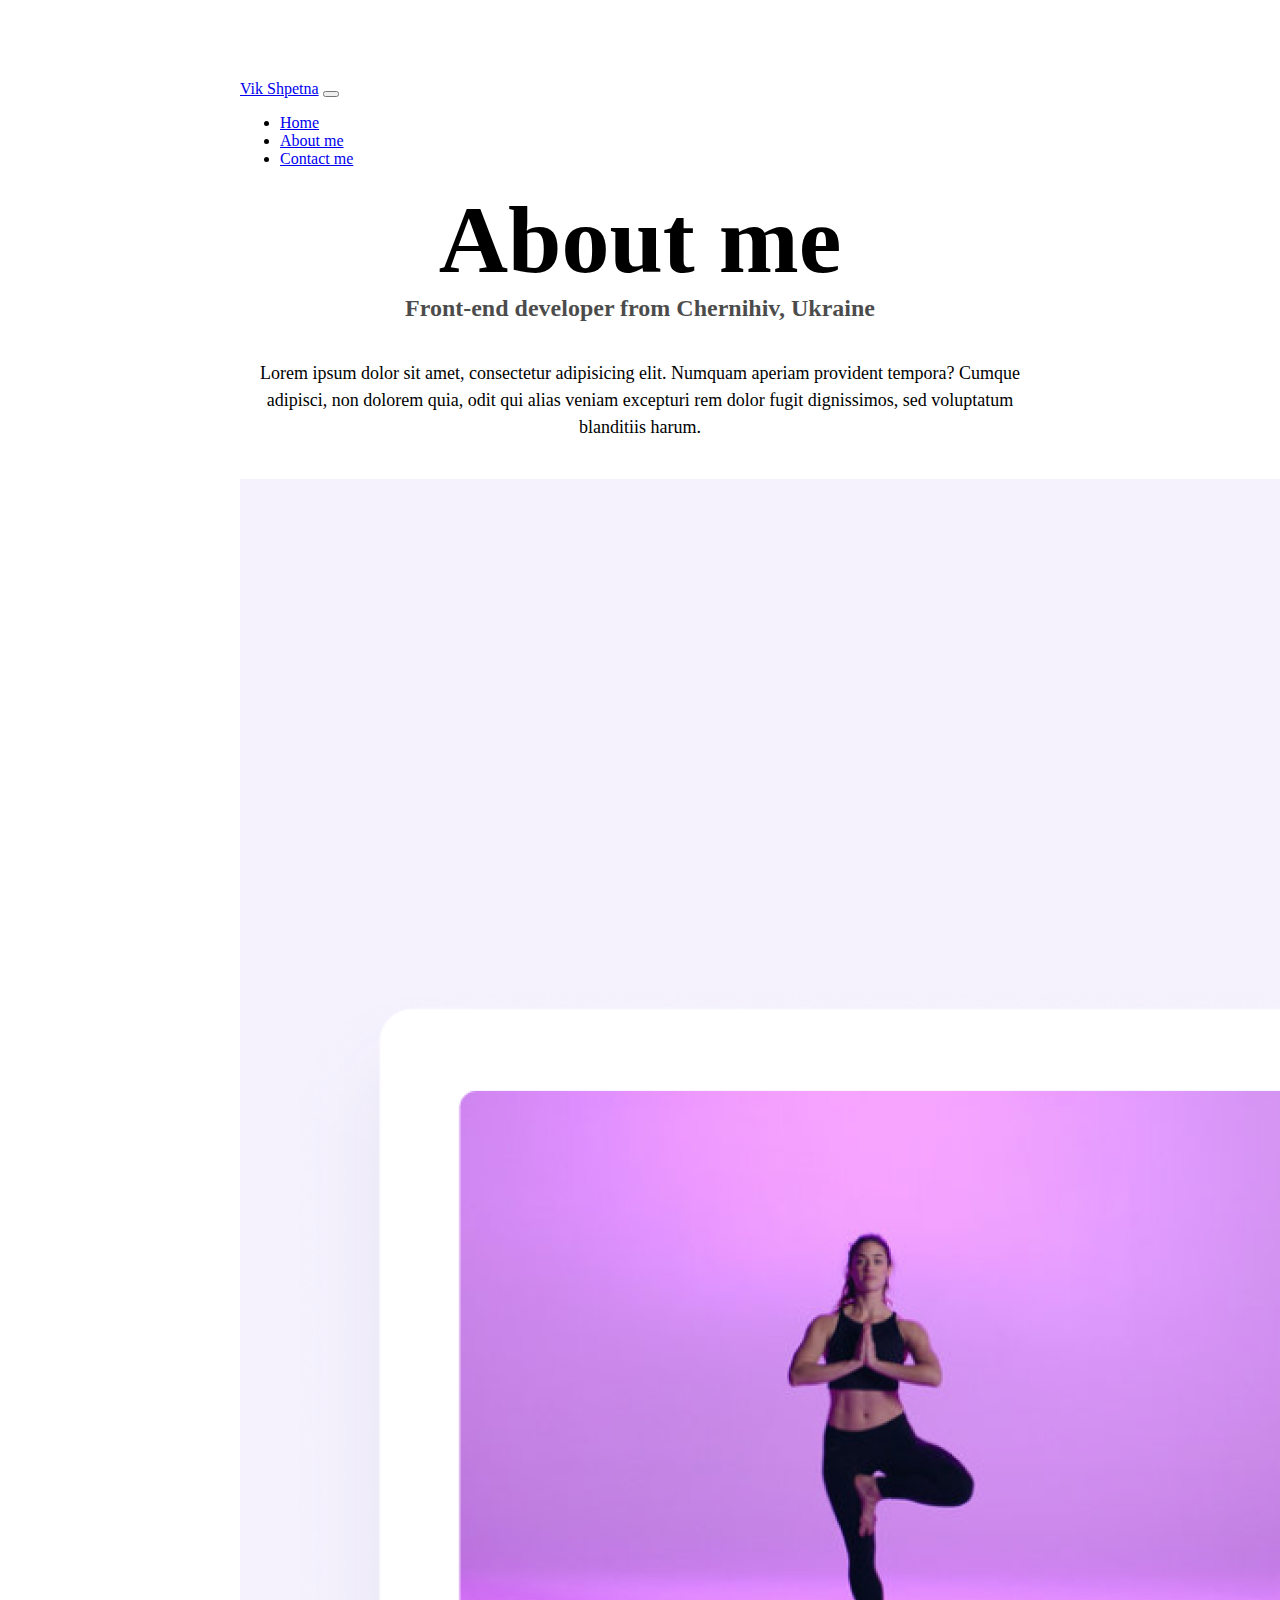
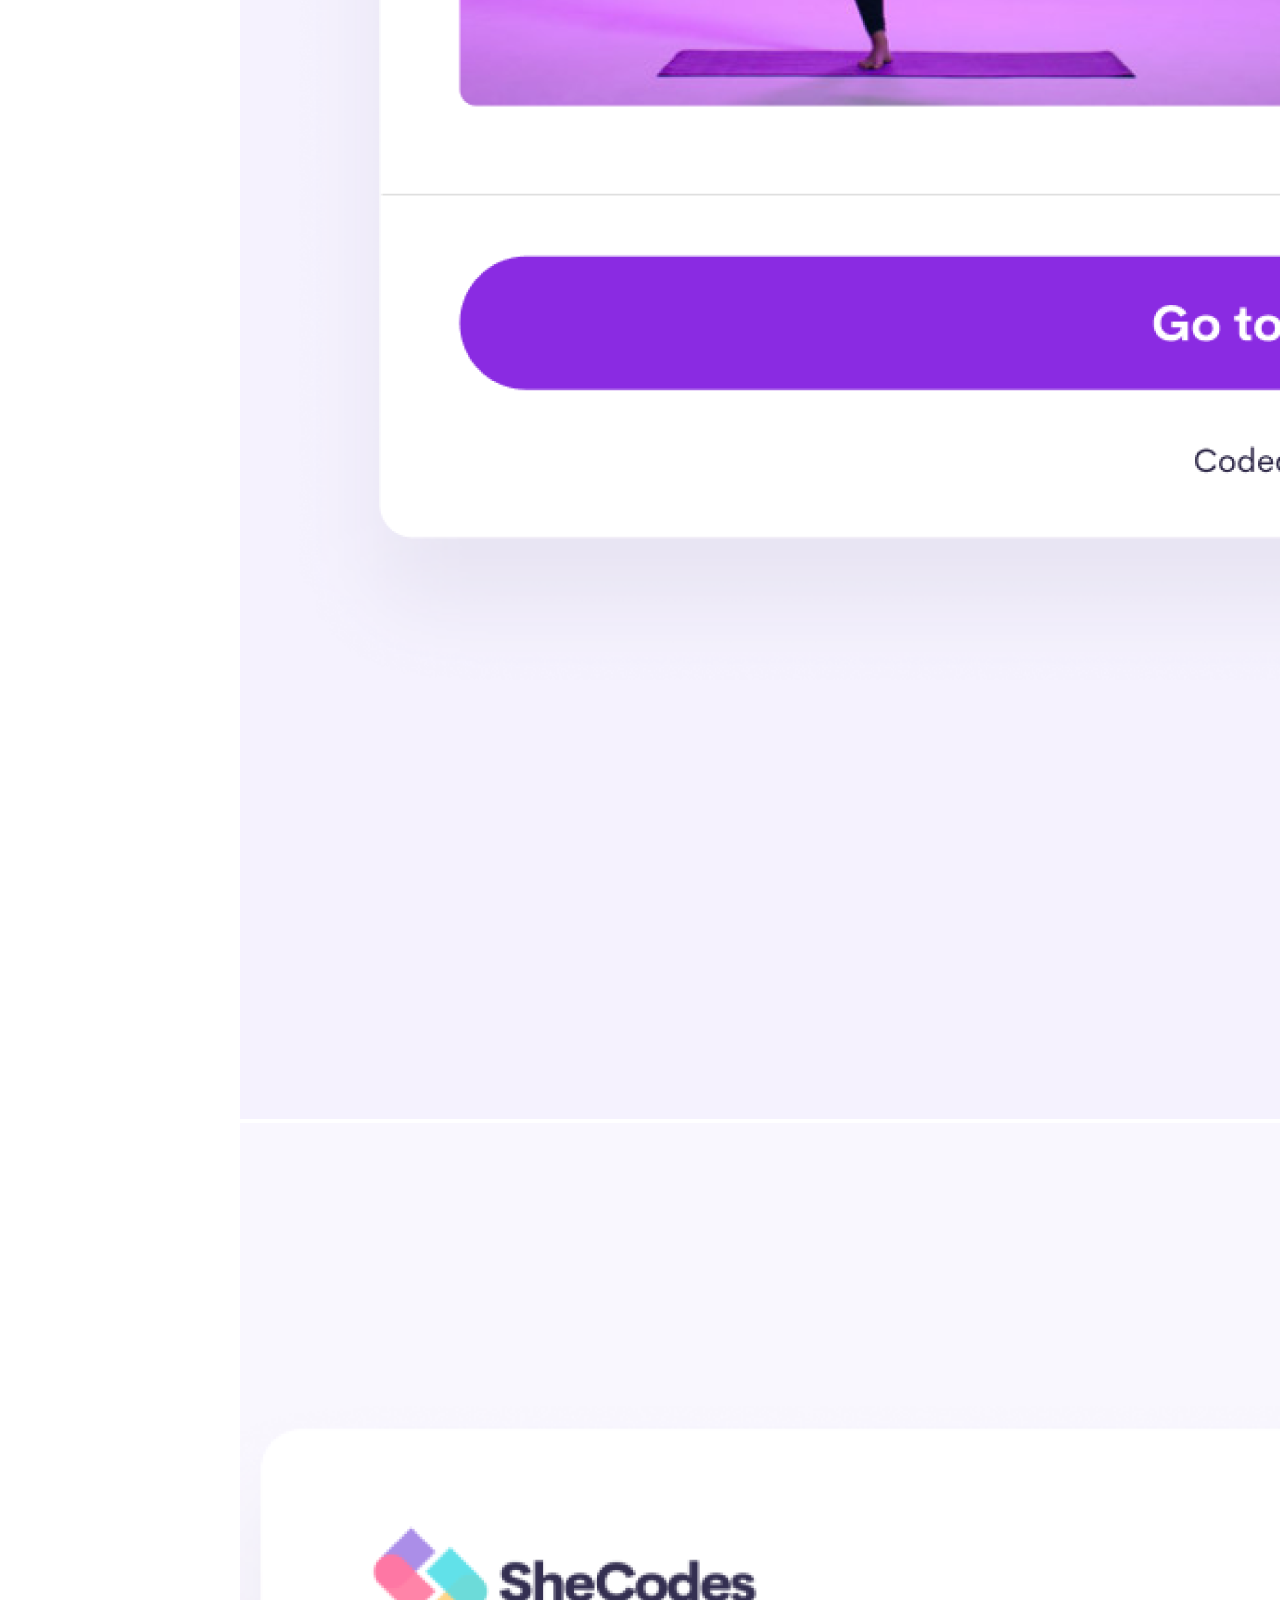
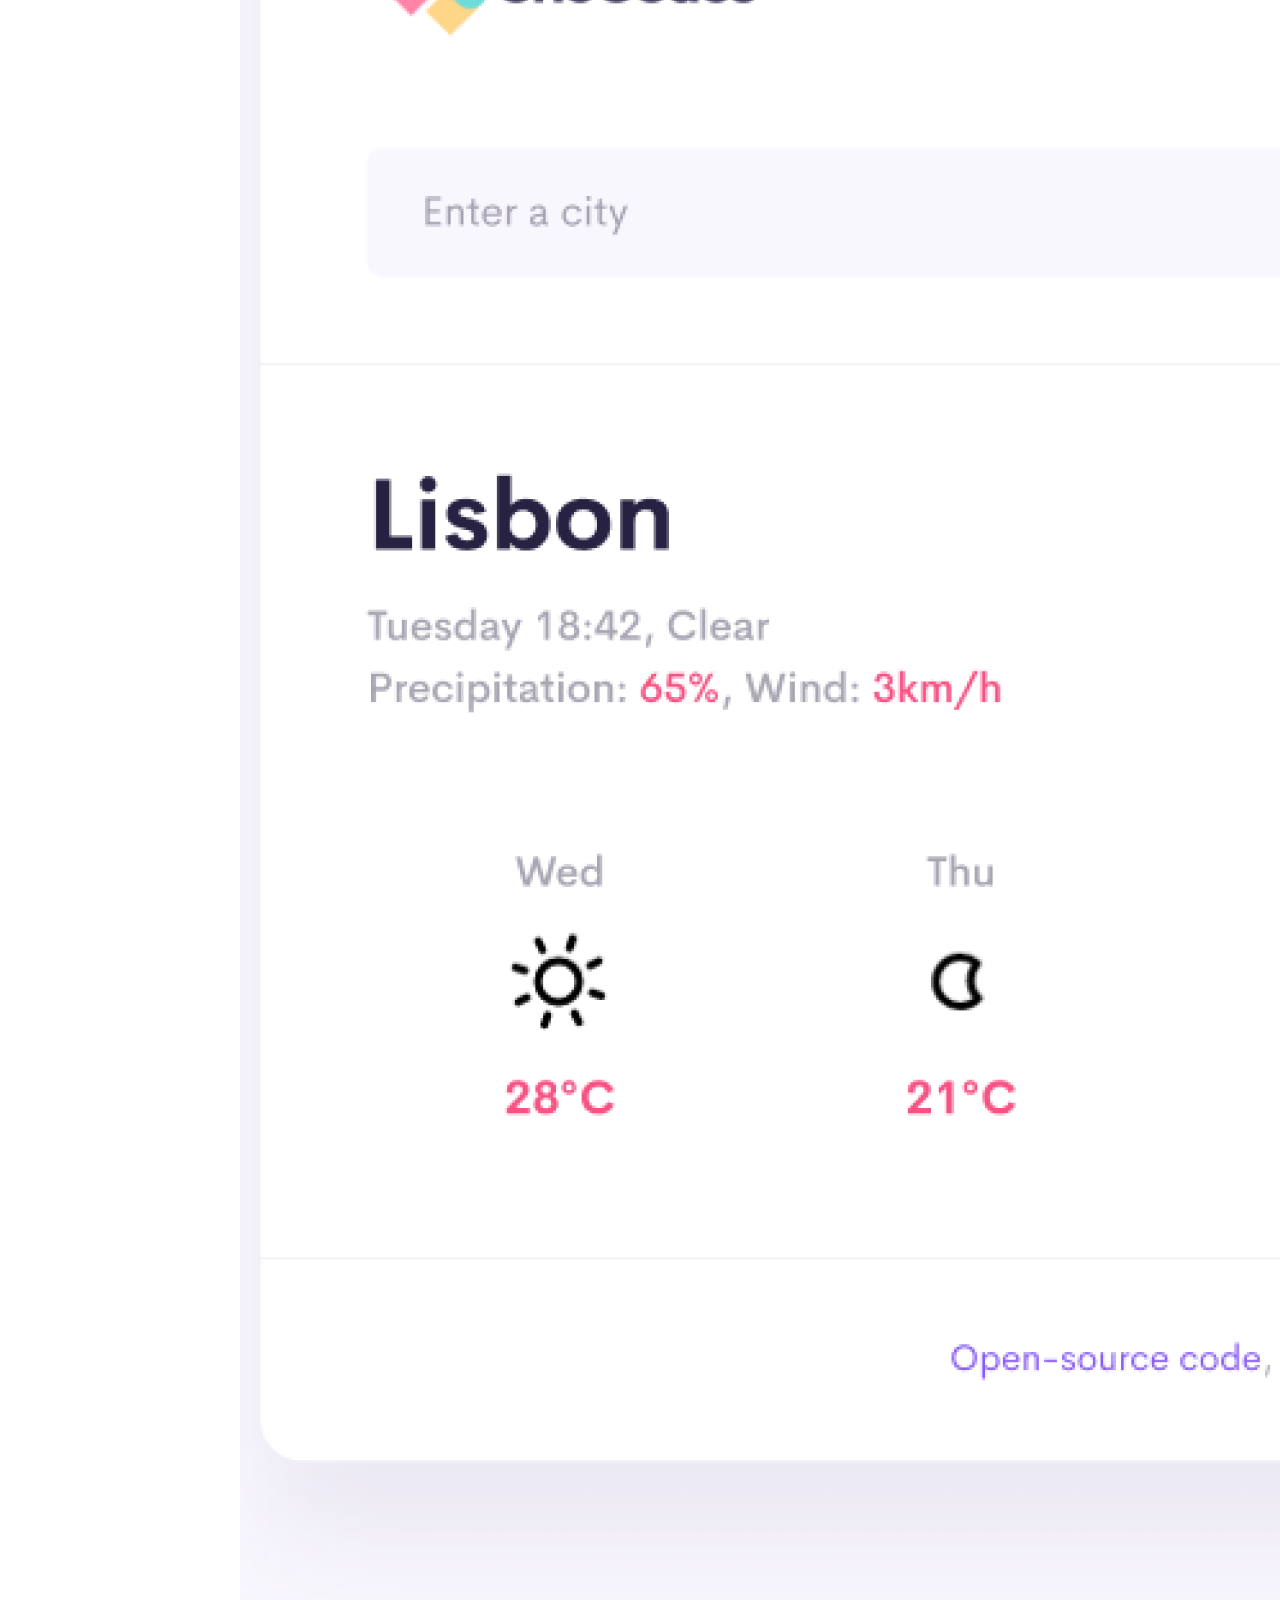
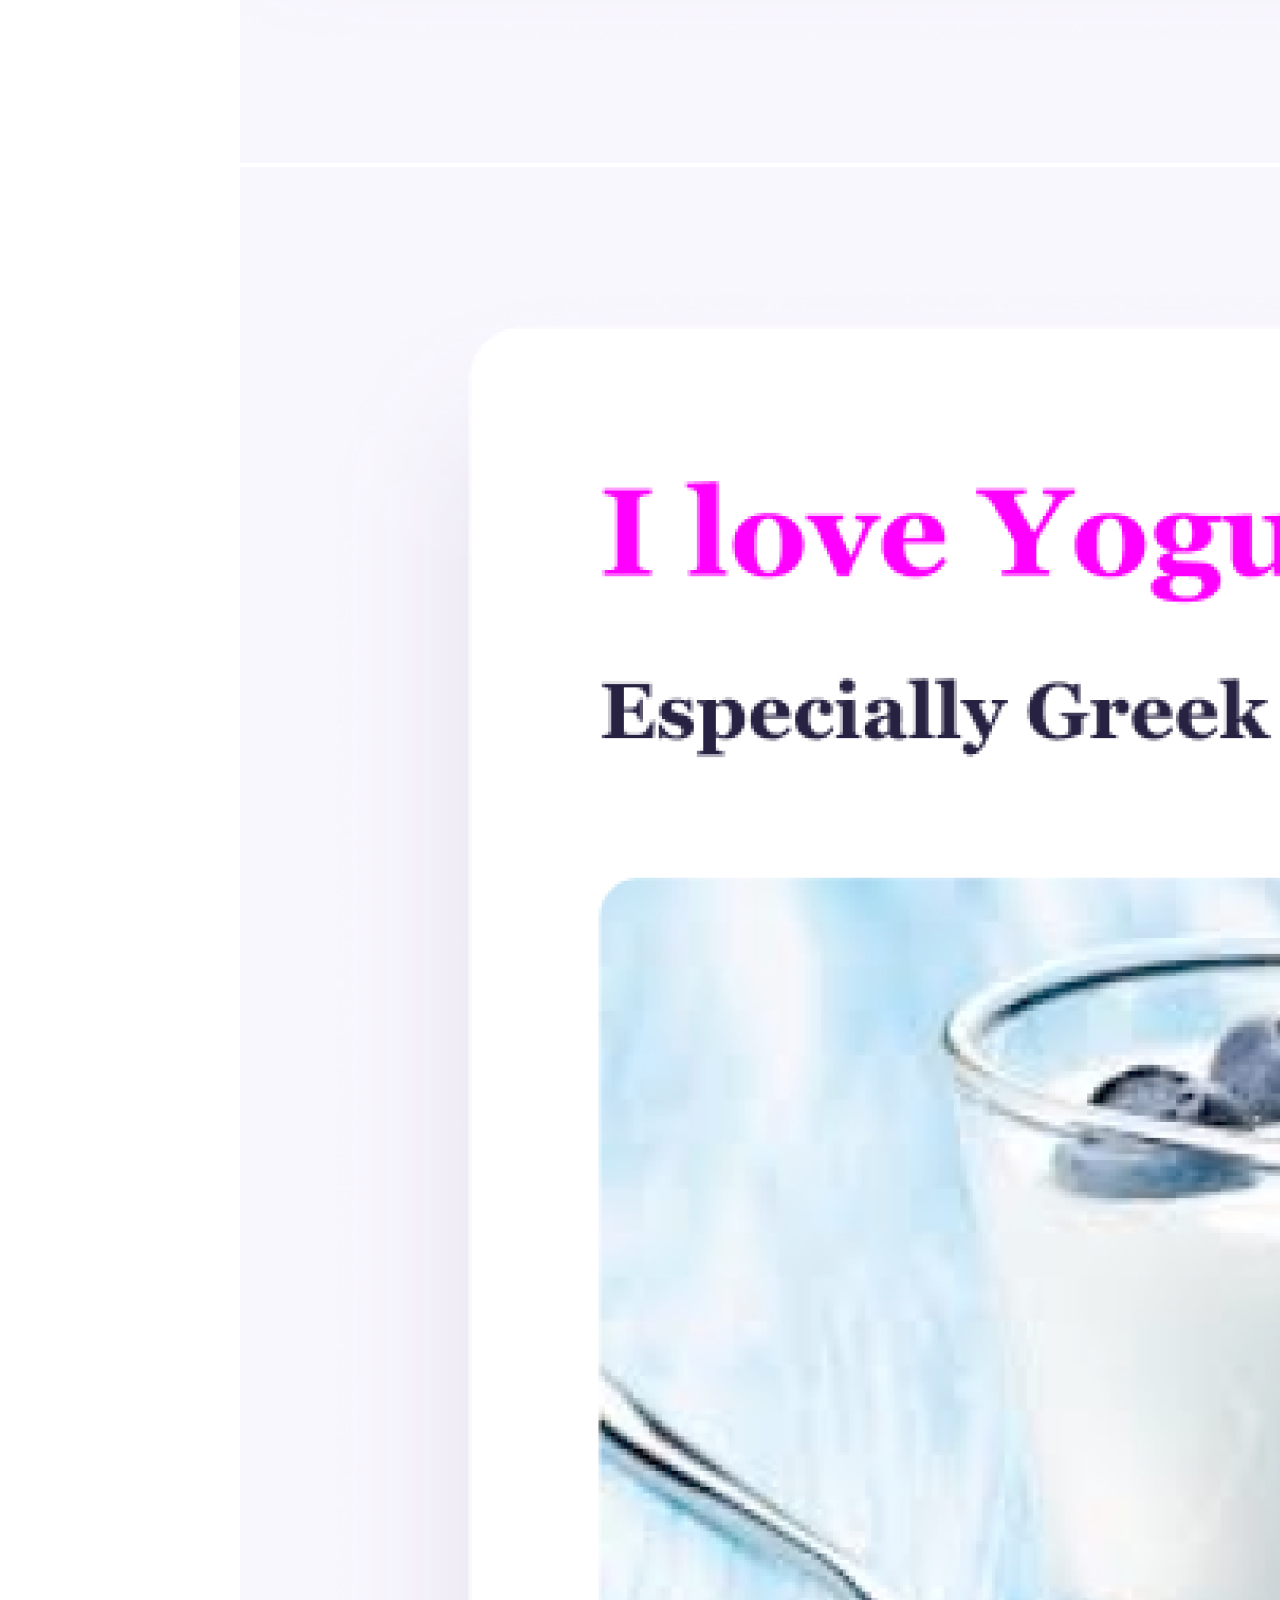
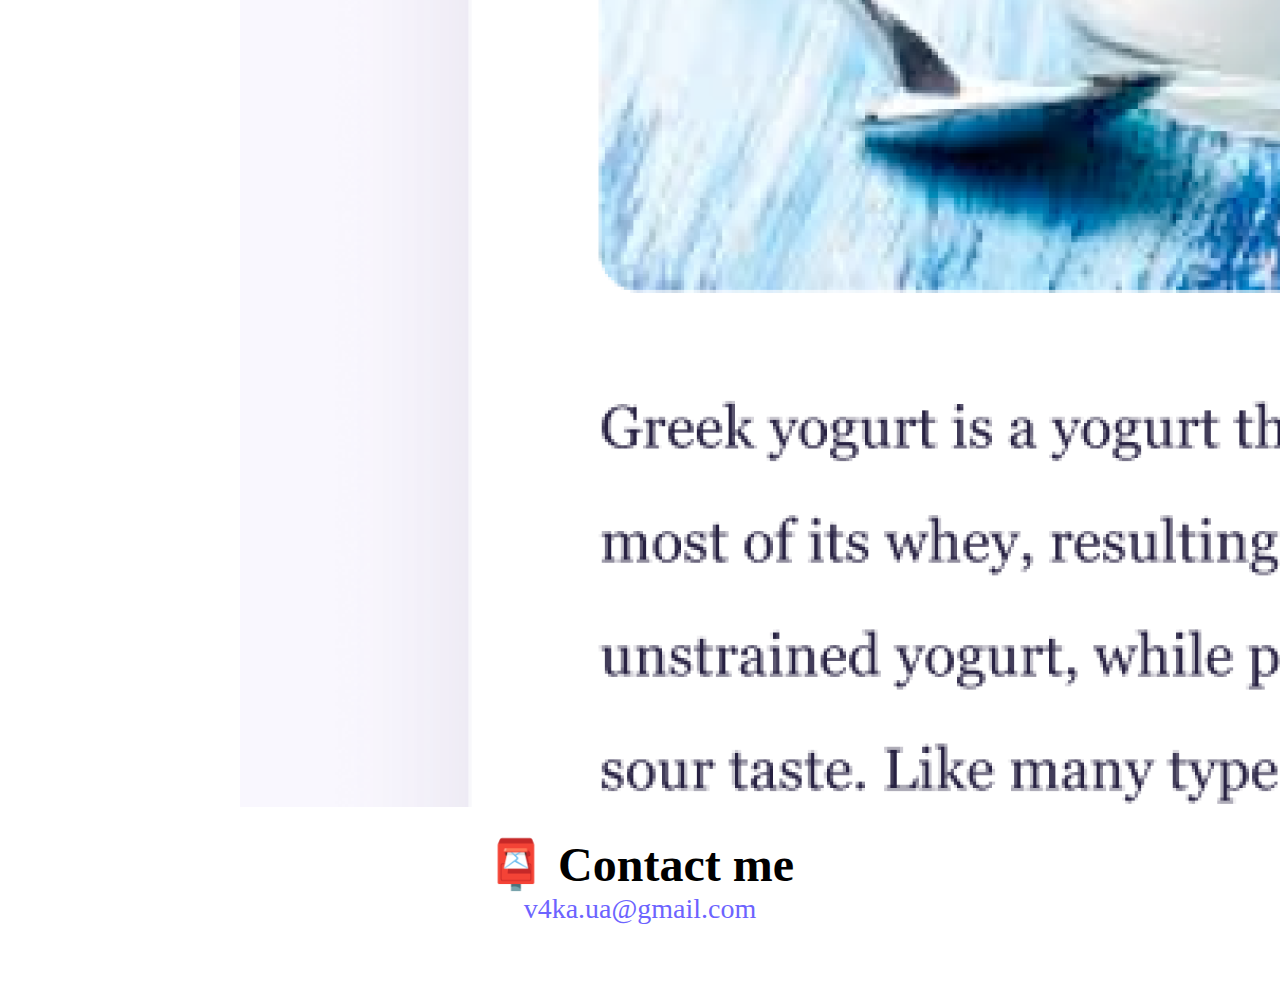
==== about.html @ 7a1b7f74 "Initial commit" ====
<!DOCTYPE html>
<html lang="en">
  <head>
    <meta charset="UTF-8" />
    <meta http-equiv="X-UA-Compatible" content="IE=edge" />
    <meta name="viewport" content="width=device-width, initial-scale=1.0" />
    <link
      href="https://cdn.jsdelivr.net/npm/bootstrap@5.2.2/dist/css/bootstrap.min.css"
      rel="stylesheet"
      integrity="sha384-Zenh87qX5JnK2Jl0vWa8Ck2rdkQ2Bzep5IDxbcnCeuOxjzrPF/et3URy9Bv1WTRi"
      crossorigin="anonymous"
    />
    <script
      src="https://cdn.jsdelivr.net/npm/bootstrap@5.2.2/dist/js/bootstrap.bundle.min.js"
      integrity="sha384-OERcA2EqjJCMA+/3y+gxIOqMEjwtxJY7qPCqsdltbNJuaOe923+mo//f6V8Qbsw3"
      crossorigin="anonymous"
    ></script>
    <link rel="stylesheet" href="style.css" />
    <title>About Vik Shpetna</title>
  </head>
  <body>
    <nav class="navbar navbar-expand-lg bg-light fixed-top ps-5 pe-5">
      <div class="container-fluid">
        <a class="navbar-brand" href="index.html">Vik Shpetna</a>
        <button
          class="navbar-toggler"
          type="button"
          data-bs-toggle="collapse"
          data-bs-target="#navbarNav"
          aria-controls="navbarNav"
          aria-expanded="false"
          aria-label="Toggle navigation"
        >
          <span class="navbar-toggler-icon"></span>
        </button>
        <div class="collapse navbar-collapse" id="navbarNav">
          <ul class="navbar-nav">
            <li class="nav-item">
              <a class="nav-link" href="index.html">Home</a>
            </li>
            <li class="nav-item">
              <a class="nav-link active" aria-current="page" href="#"
                >About me</a
              >
            </li>
            <li class="nav-item">
              <a class="nav-link" href="about.html#contact">Contact me</a>
            </li>
          </ul>
        </div>
      </div>
    </nav>

    <h1 class="about-me">About me</h1>
    <h3>Front-end developer from Chernihiv, Ukraine</h3>
    <div class="about-paragraphs">
      <p>
        Lorem ipsum dolor sit amet, consectetur adipisicing elit. Numquam
        aperiam provident tempora? Cumque adipisci, non dolorem quia, odit qui
        alias veniam excepturi rem dolor fugit dignissimos, sed voluptatum
        blanditiis harum.
      </p>
    </div>
    <div class="container">
      <div class="row mb-5">
        <div class="col-md-4">
          <img src="images/yoga.png" class="img-fluid rounded" />
        </div>
        <div class="col-md-4">
          <img src="images/weather.png" class="img-fluid rounded" />
        </div>
        <div class="col-md-4">
          <img src="images/yogurt.png" class="img-fluid rounded" />
        </div>
      </div>
    </div>
    <div id="contact">
      <h2>📮 Contact me</h2>
      <a href="mailto:v4ka.ua@gmail.com" class="email-link">
        v4ka.ua@gmail.com
      </a>
    </div>
  </body>
</html>
---- style.css ----
:root {
  --primary-color: #6c63ff;
  --secondary-color: #f5f2fe;
  --box-shadow: 0 5px 10px rgba(0, 0, 0, 0.3);
}

body {
  margin: 80px auto;
  max-width: 800px;
}

h1,
h2,
h3 {
  text-align: center;
  margin: 0;
}

h1 {
  font-size: 96px;
}

h2 {
  font-size: 48px;
  margin-top: 25px;
}

h3 {
  font-size: 24px;
  opacity: 0.7;
}

p {
  padding: 20px;
  border-radius: 4px;
  font-size: 18px;
  line-height: 1.5;
  text-align: center;
}

.navigation-links {
  display: flex;
  margin-top: 40px;
  justify-content: center;
}

.navigation-links a {
  margin: 20px;
  border-radius: 4px;
  padding: 20px 15px;
  text-decoration: none;
  text-transform: capitalize;
}

.contact-link {
  background: var(--primary-color);
  box-shadow: var(--box-shadow);
  color: white;
}

.about-link {
  color: var(--primary-color);
  border: 1px solid var(--primary-color);
}

.homepage-link {
  color: var(--primary-color);
  text-align: center;
  display: block;
}

.email-link {
  display: flex;
  justify-content: center;
  color: var(--primary-color);
  font-size: 28px;
  text-decoration: none;
}

.email-link:hover {
  text-decoration: underline;
}

.yoga-app {
  text-align: left;
  margin-left: 10px;
}

.yoga-text {
  background-color: rgb(255, 255, 255);
  padding: 20px 15px;
  font-size: 18px;
  line-height: 1.5;
  text-align: left;
}
.yoga-app-link {
  margin: 12px;
  border-radius: 4px;
  padding: 20px 15px;
  text-decoration: none;
  text-transform: capitalize;
  background: var(--primary-color);
  box-shadow: var(--box-shadow);
  color: white;
}

.weather-app {
  text-align: right;
  margin-right: 10px;
}
.weather-app-text {
  background-color: rgb(255, 255, 255);
  padding: 20px 15px;

  font-size: 18px;
  line-height: 1.5;
  text-align: right;
}
.weather-app-link {
  float: right;
  margin-right: 15px;

  border-radius: 4px;
  padding: 20px 15px;
  text-decoration: none;
  text-transform: capitalize;
  background: var(--primary-color);
  box-shadow: var(--box-shadow);
  color: white;
}

.yogurt-app {
  text-align: left;
  margin-left: 10px;
}

.yogurt-app-text {
  background-color: rgb(255, 255, 255);
  padding: 20px 15px;
  margin-bottom: 15px;
  font-size: 18px;
  line-height: 1.5;
  text-align: left;
}

.yogurt-app-link {
  border-radius: 4px;
  padding: 20px 15px;
  margin-left: 12px;
  text-decoration: none;
  text-transform: capitalize;
  background: var(--primary-color);
  box-shadow: var(--box-shadow);
  color: white;
}

@media (max-width: 600px) {
  h1 {
    font-size: 48px;
  }
  h2 {
    font-size: 24px;
  }
  .navigation-links {
    margin-top: 10px;
    margin-bottom: 10px;
  }
}
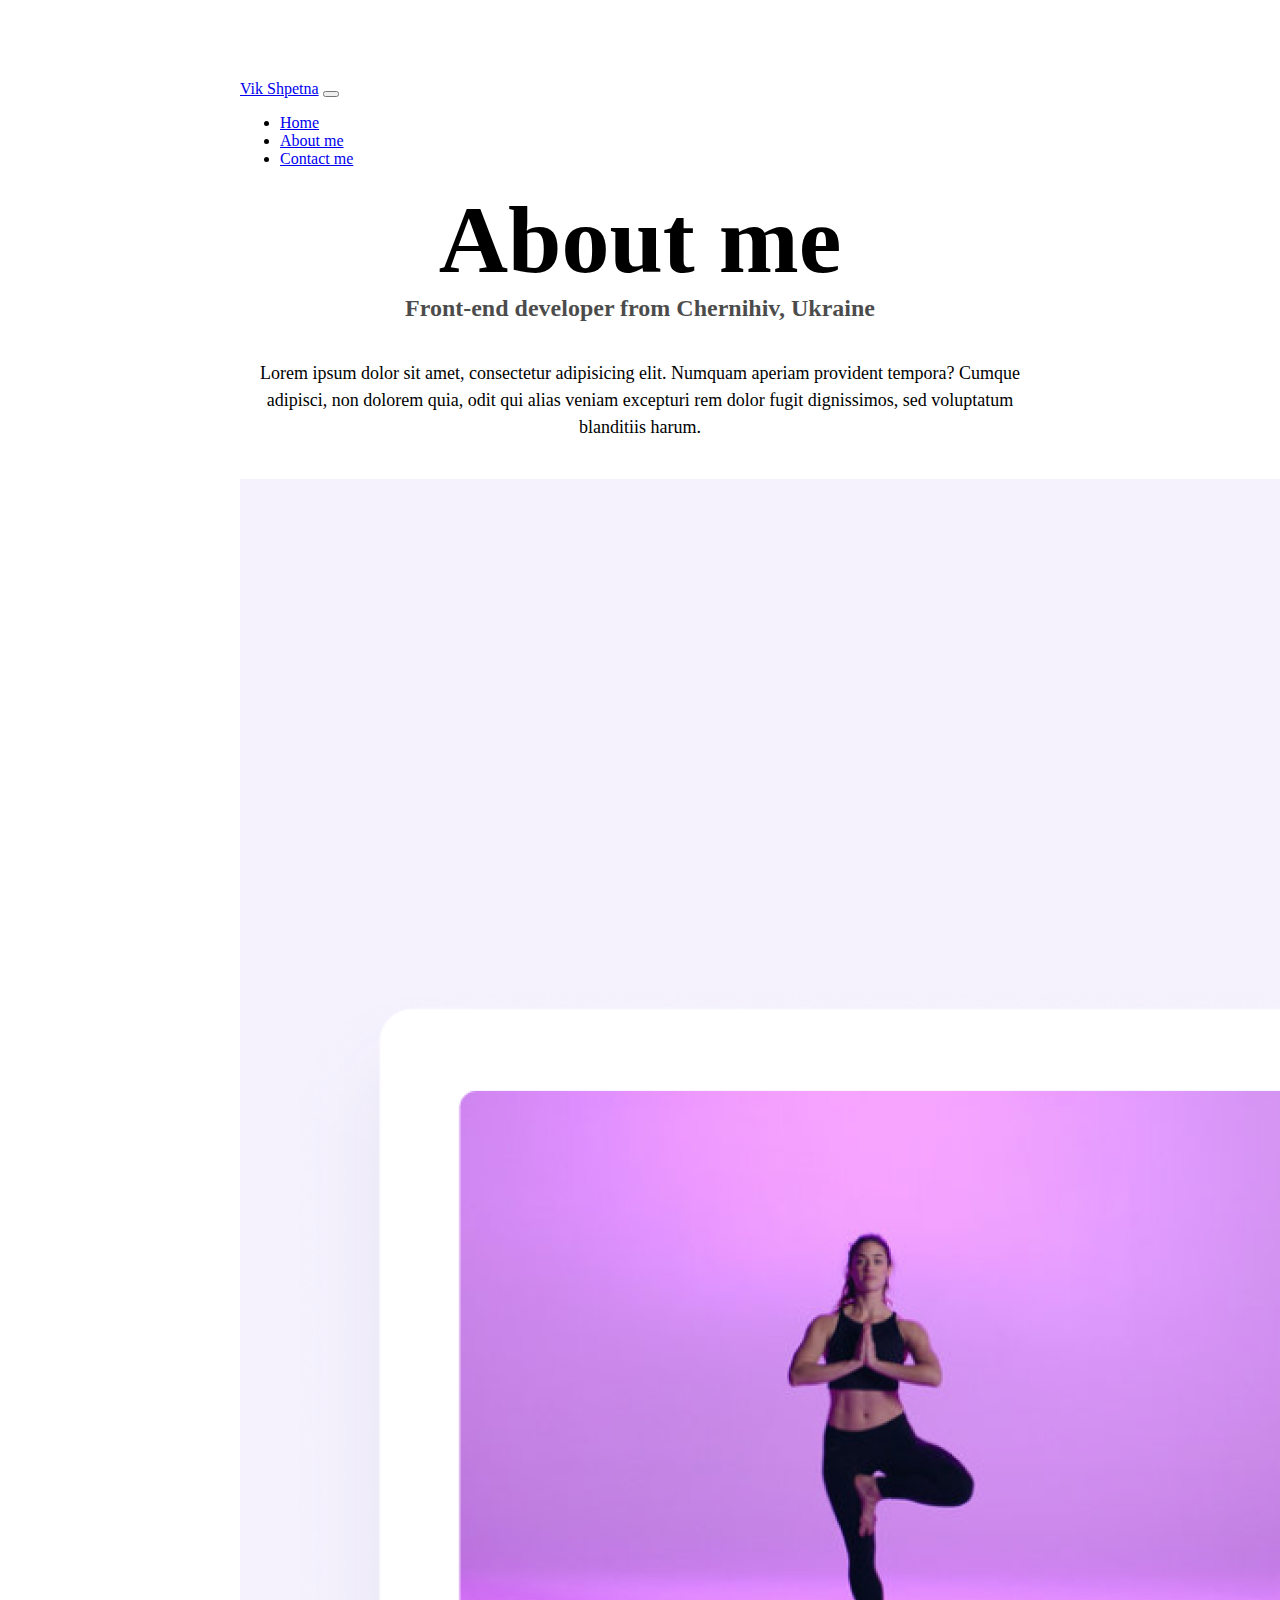
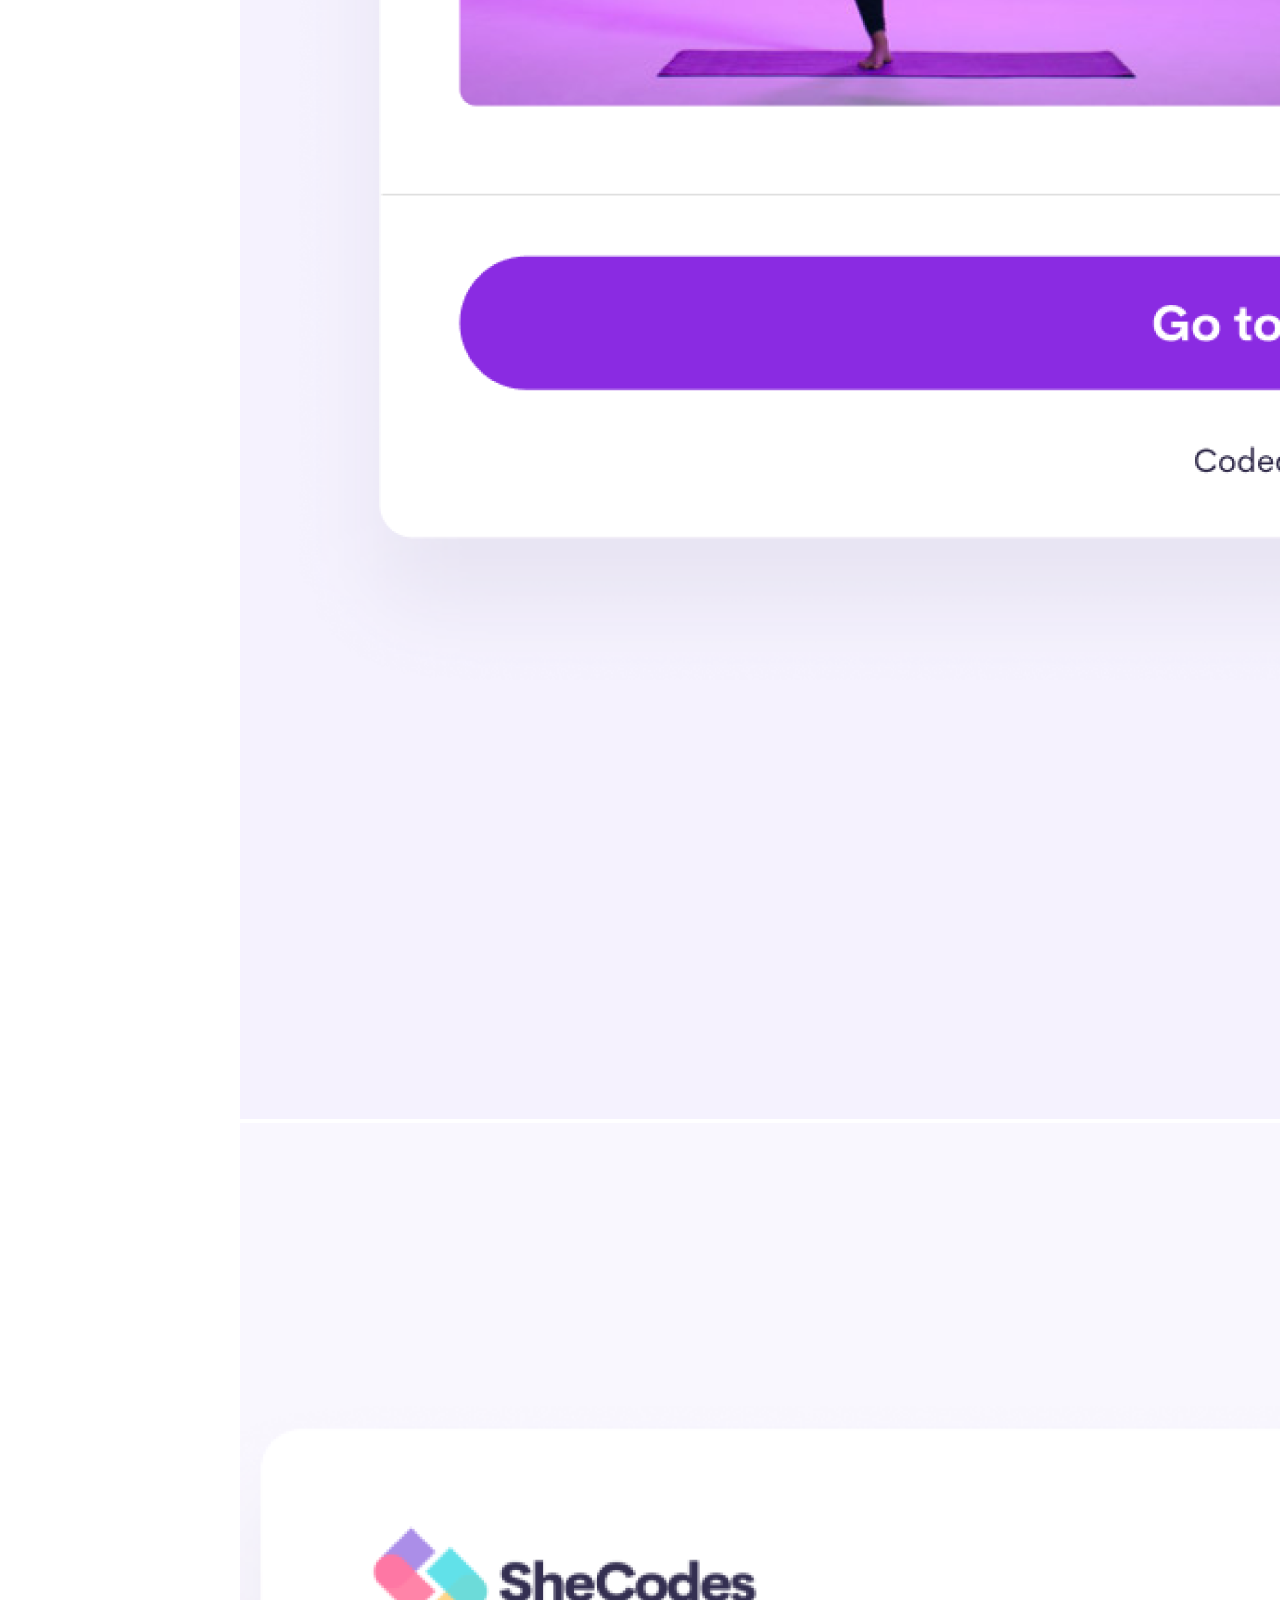
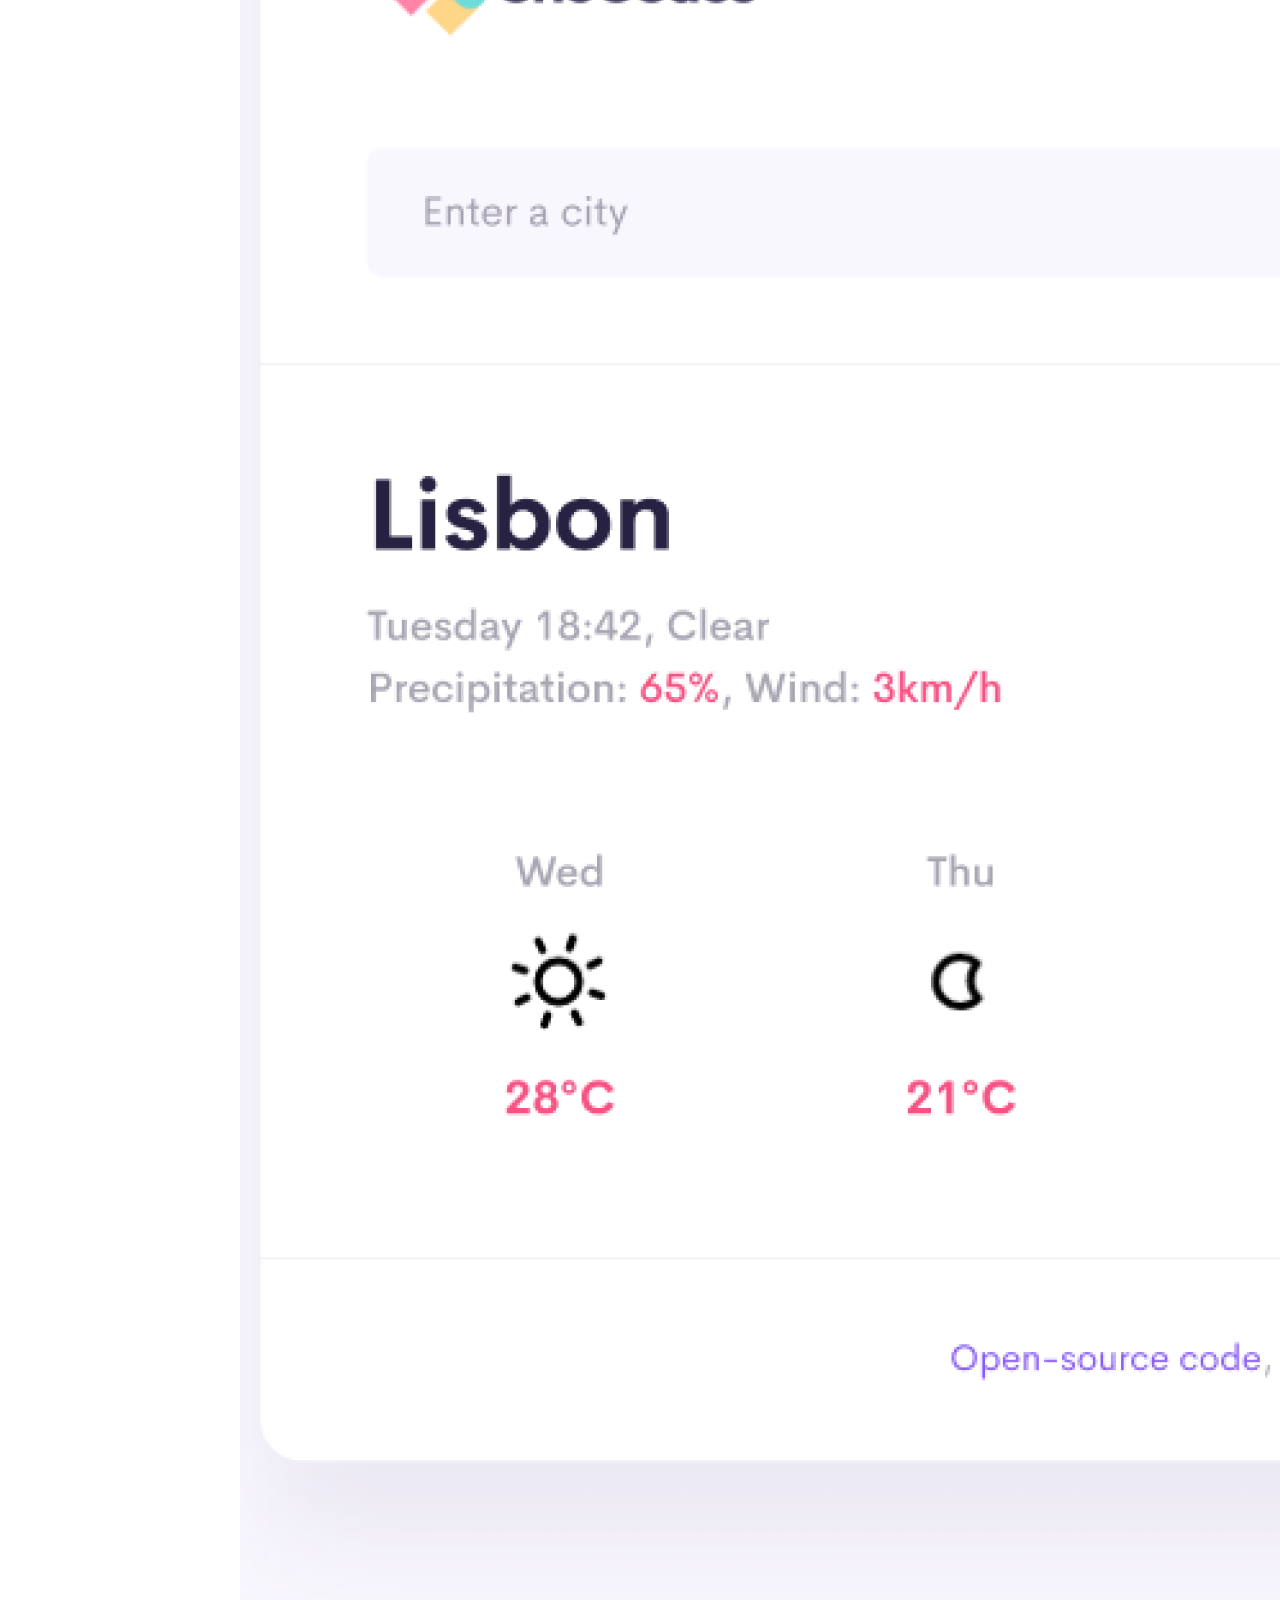
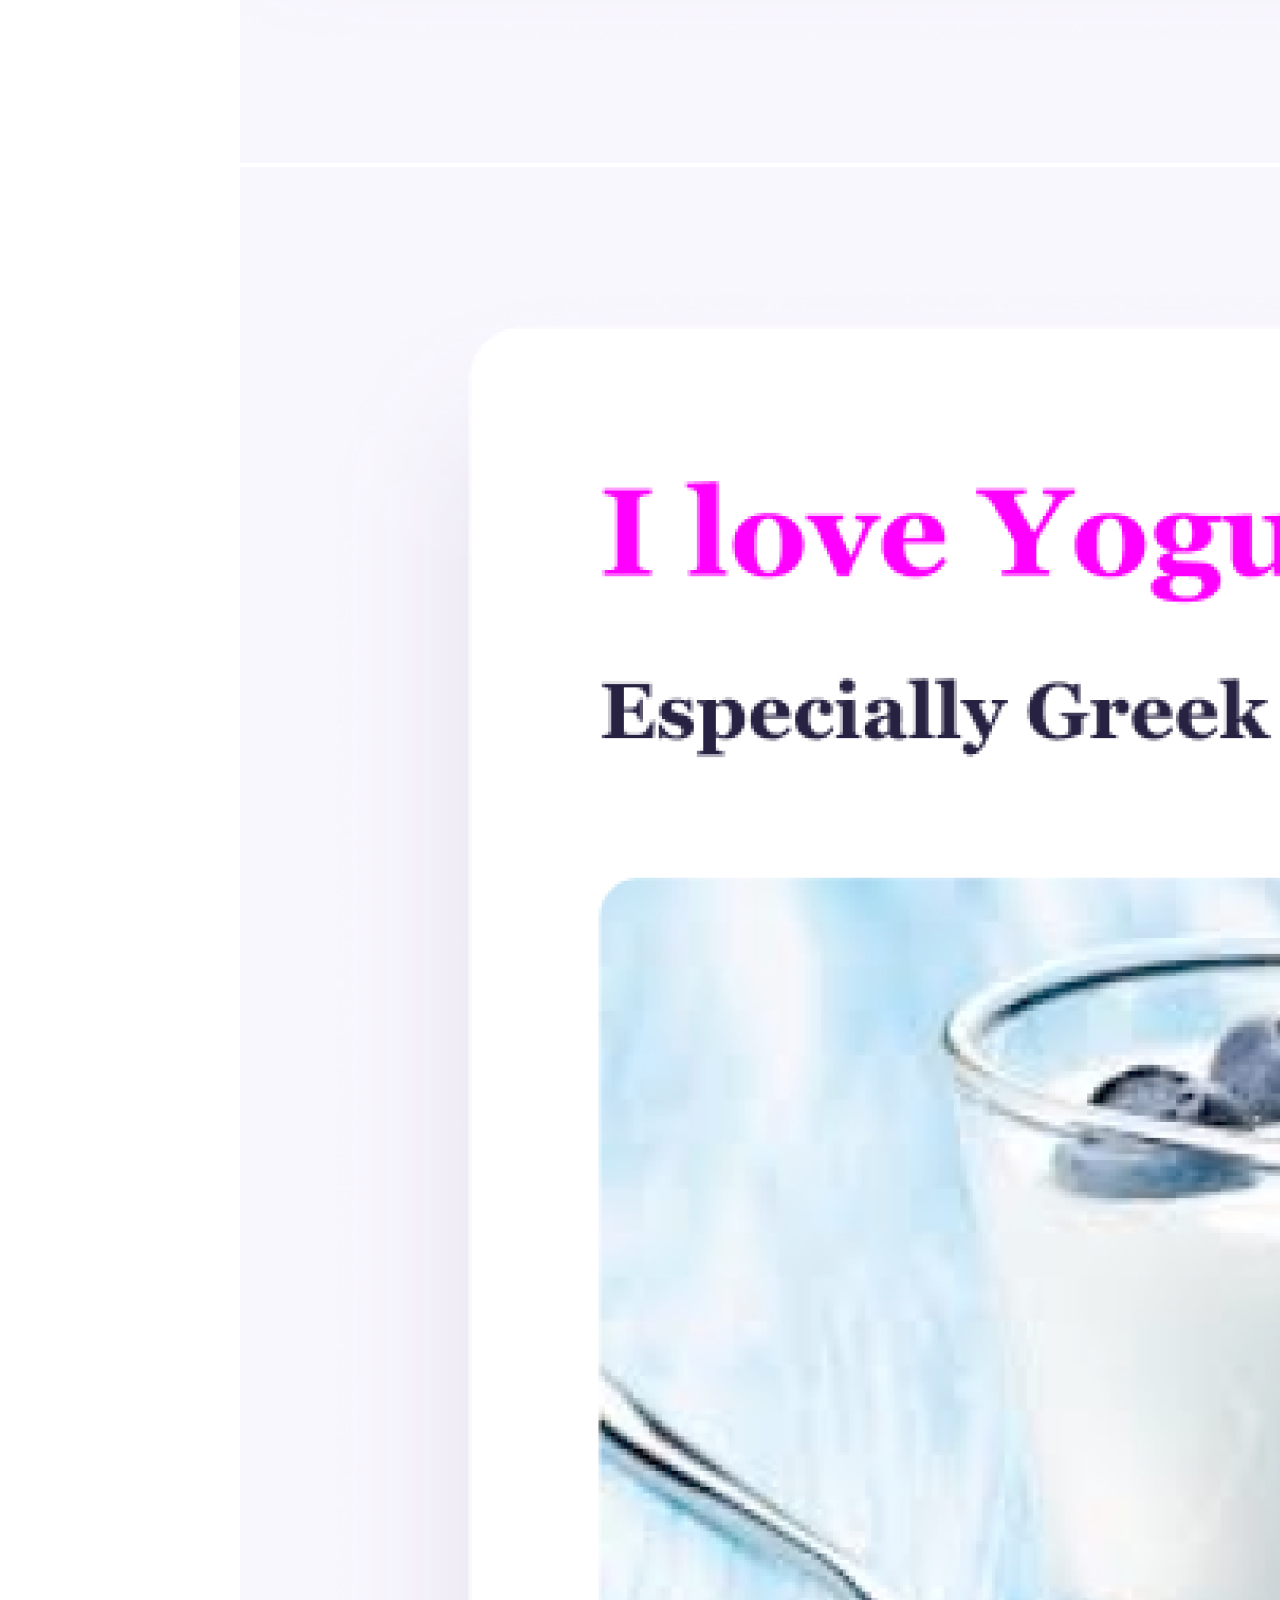
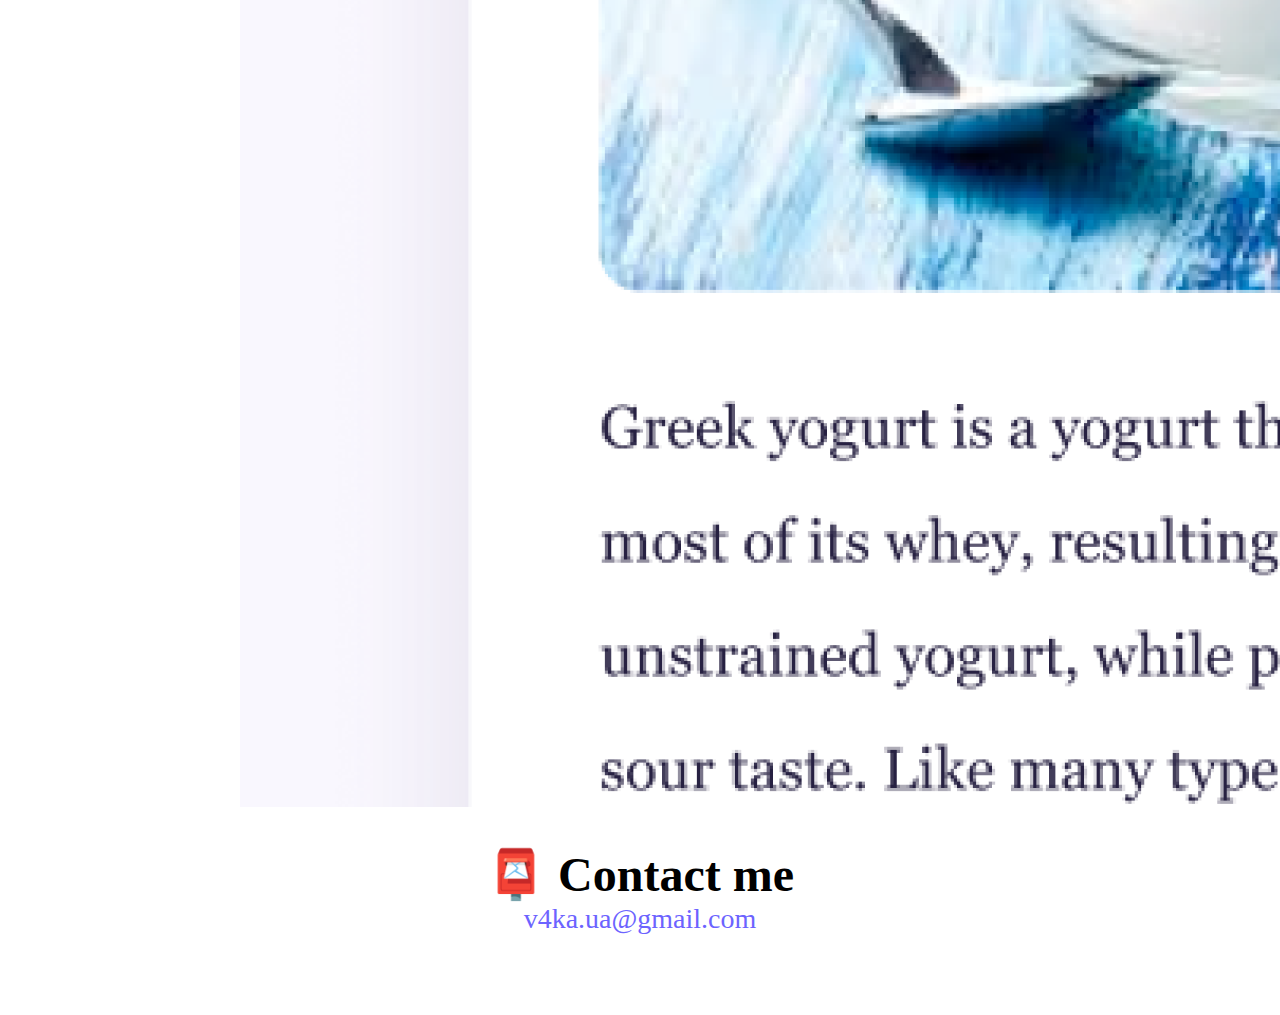
==== commit e64dbc1e: "added meta tags" ====
--- a/about.html
+++ b/about.html
@@ -3,6 +3,7 @@
   <head>
     <meta charset="UTF-8" />
     <meta http-equiv="X-UA-Compatible" content="IE=edge" />
+    <meta name="description"  content="Junior Front-end developer" />
     <meta name="viewport" content="width=device-width, initial-scale=1.0" />
     <link
       href="https://cdn.jsdelivr.net/npm/bootstrap@5.2.2/dist/css/bootstrap.min.css"
--- a/style.css
+++ b/style.css
@@ -22,7 +22,7 @@
 
 h2 {
   font-size: 48px;
-  margin-top: 25px;
+  margin-top: 35px;
 }
 
 h3 {
@@ -42,6 +42,7 @@
   display: flex;
   margin-top: 40px;
   justify-content: center;
+  margin-bottom: 10px;
 }
 
 .navigation-links a {
@@ -117,9 +118,8 @@
   text-align: right;
 }
 .weather-app-link {
-  float: right;
-  margin-right: 15px;
-
+  
+  margin-left: 200px;
   border-radius: 4px;
   padding: 20px 15px;
   text-decoration: none;
@@ -131,7 +131,7 @@
 
 .yogurt-app {
   text-align: left;
-  margin-left: 10px;
+  margin-left: 5px;
 }
 
 .yogurt-app-text {
@@ -144,6 +144,7 @@
 }
 
 .yogurt-app-link {
+  
   border-radius: 4px;
   padding: 20px 15px;
   margin-left: 12px;
@@ -154,15 +155,57 @@
   color: white;
 }
 
-@media (max-width: 600px) {
+@media (max-width: 767px) {
   h1 {
     font-size: 48px;
   }
   h2 {
     font-size: 24px;
   }
+  h3 {
+    font-size: 18px;
+    margin-bottom: 15px;
+  }
+  .hidden-mobile {
+    display: none;
+  }
   .navigation-links {
-    margin-top: 10px;
-    margin-bottom: 10px;
-  }
-}
+    margin-top: 15px;
+    margin-bottom: 5px;
+  }
+  
+  .yoga-app,
+  .weather-app,
+  .yogurt-app {
+    text-align: center;
+    margin: 10px 10px 5px 10px;
+  }
+   
+  .yoga-text,
+  .weather-app-text,
+  .yogurt-app-text {
+    text-align: center;
+    margin-bottom: 0;
+    padding-top: 0;
+    padding-bottom: 0;
+  }
+  .yoga-text {
+  padding-top: 12px;
+  }
+  .yoga-app-link,
+  .weather-app-link,
+  .yogurt-app-link {
+    display:flex;
+    justify-content:space-around;
+    margin-left: 35px;
+    margin-right: 35px;
+  }
+  .yoga-app-link {
+    margin-left: 25px;
+    margin-right: 25px;
+  }
+  .weather-app-link {
+    margin-bottom: 0;
+  }
+
+}
